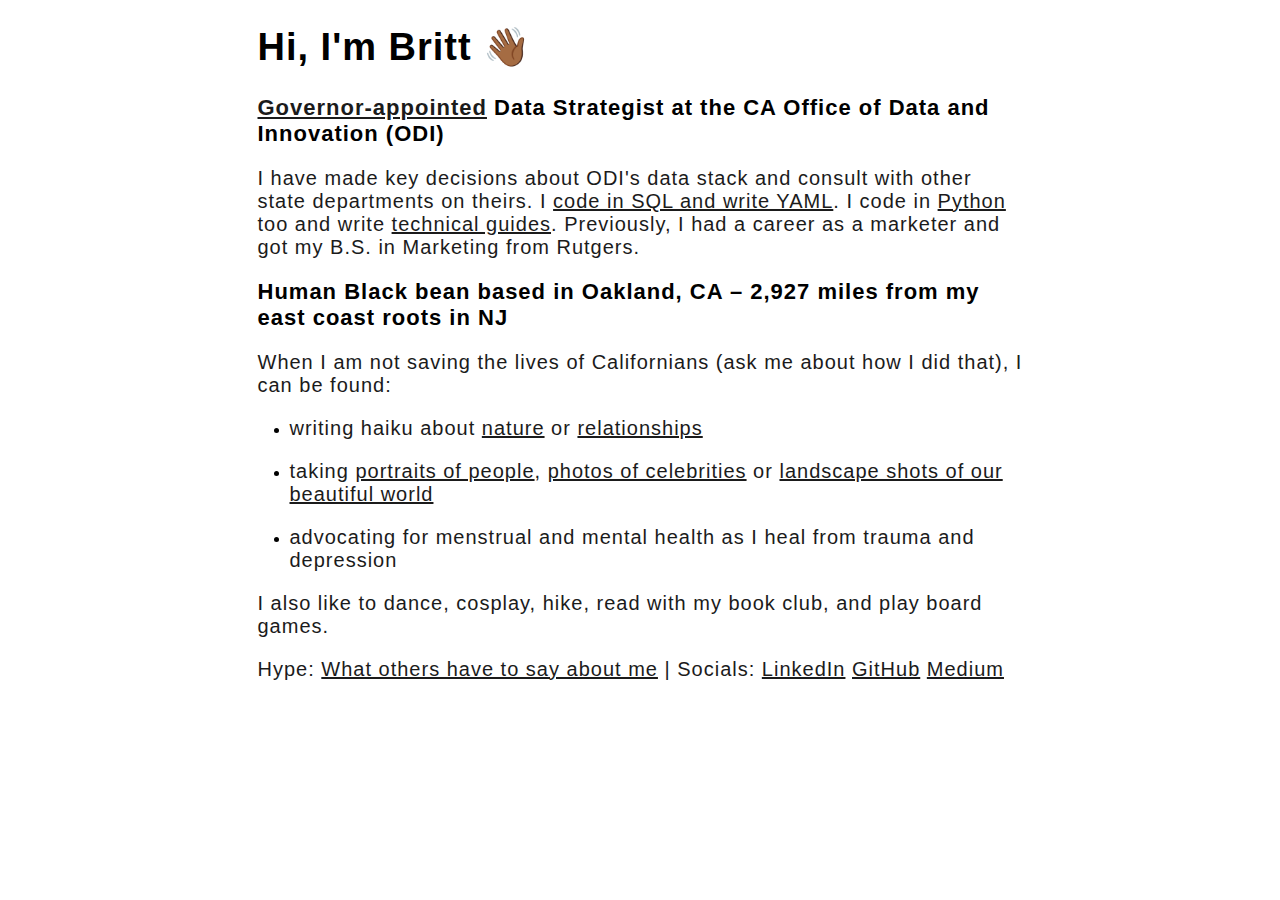
==== index.html @ f2d2ec53 "Update index.html" ====
<!DOCTYPE HTML>
<html>

<head>
    <meta http-equiv="Content-Type" content="text/html; charset=utf-8">
    <meta name="viewport" content="width=device-width, initial-scale=1.0">
    <meta property="og:image" content="images/IMG_4268.jpeg" />
    <title>Britt's Website</title>
    <style>
        h1 {
            color: #000000;
            font-family: "Gill Sans", sans-serif;
            font-size: 38px;
            letter-spacing: 1px
        }
        
        h2 {
            color: #000000;
            font-family: "Gill Sans", sans-serif;
            font-size: 22px;
            letter-spacing: 1px
        }
        
        p {
            color: #1b1b1b;
            font-family: "Gill Sans", sans-serif;
            font-size: 20px;
            letter-spacing: 1px
        }
        
        .content {
            max-width: 765px;
            margin: auto;
        }
        
        ul.list {
            list-style: disc;
            margin-left: 32px;
            padding-left: 0;
        }
        
        a {
            color: #1b1b1b;
        }
        
        a:hover {
            color: rgb(14, 173, 205);
        }
    </style>
</head>

<body>
    <div class="content">

        <h1>Hi, I'm Britt 👋🏾 </h1>

        <h2><a href="https://www.gov.ca.gov/2021/05/27/governor-newsom-announces-appointments-5-27-21/" target="_blank">Governor-appointed</a> Data Strategist at the CA Office of Data and Innovation (ODI)</h2>

        <p> I have made key decisions about ODI's data stack and consult with other state departments on theirs. I <a href="https://github.com/cagov/data-infrastructure/commit/8fe1d721cb43311ad1ea58c106ee6d7472aeabfa" target="_blank">code in SQL and write YAML</a>.
            I code in <a href="https://github.com/cagov/data-infrastructure/pull/182/commits/cfb7a09013569911d2d6d2e3e4a1f1e321ec3ea9" target="_blank">Python</a> too and write <a href="https://medium.com/swlh/regular-expressions-in-python-and-pyspark-explained-code-included-53cbb22d4117"
                target="_blank">technical guides</a>. Previously, I had a career as a marketer and got my B.S. in Marketing from Rutgers. </p>

        <h2>Human Black bean based in Oakland, CA – 2,927 miles from my east coast roots in NJ</h2>

        <p> When I am not saving the lives of Californians (ask me about how I did that), I can be found: </p>
        <ul class="list">
            <li>
                <p>writing haiku about <a href="https://www.naturabritt.com/poetry/nature-haiku" target="_blank">nature</a> or <a href="https://www.naturabritt.com/poetry/relationship-haiku" target="_blank">relationships</a> </p>
            </li>
            <li>
                <p> taking <a href="https://www.naturabritt.com/photography/norcal-ren-faire-october-2022" target="_blank">portraits of people</a>, <a href="http://ourbksocial.com/photos-beyonce-cardi-b-fifth-harmony-more-stun-on-tidal-x-brooklyns-black-carpet/" target="_blank">photos of celebrities</a> or <a href="https://www.naturabritt.com/blog/pinnacles-national-park"
                        target="_blank">landscape shots of our beautiful world</a></p>
            </li>
            <li>
                <p> advocating for menstrual and mental health as I heal from trauma and depression</p>
            </li>
        </ul>
        <p> I also like to dance, cosplay, hike, read with my book club, and play board games.</p>
        <p> Hype:  <a href="hype.html"
            target="_blank">What others have to say about me</a> | Socials: <a href="https://www.linkedin.com/in/britt-allen" target="_blank">LinkedIn</a> <a href="https://github.com/britt-allen" target="_blank">GitHub</a> <a href="https://medium.com/@britt-allen" target="_blank">Medium</a>
        </p>
    </div>
</body>

</html>
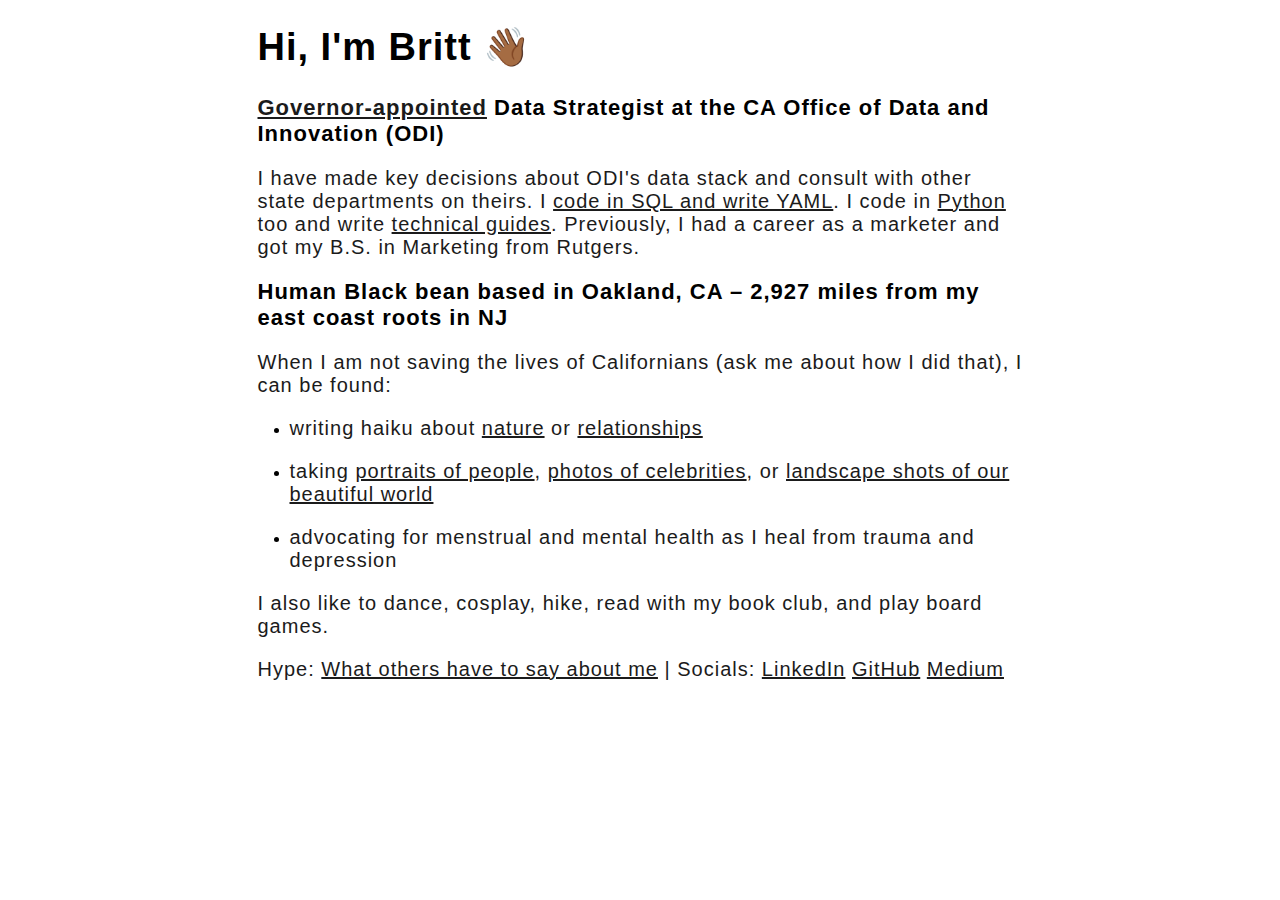
==== commit 01d7cd28: "not again" ====
--- a/index.html
+++ b/index.html
@@ -68,7 +68,7 @@
                 <p>writing haiku about <a href="https://www.naturabritt.com/poetry/nature-haiku" target="_blank">nature</a> or <a href="https://www.naturabritt.com/poetry/relationship-haiku" target="_blank">relationships</a> </p>
             </li>
             <li>
-                <p> taking <a href="https://www.naturabritt.com/photography/norcal-ren-faire-october-2022" target="_blank">portraits of people</a>, <a href="http://ourbksocial.com/photos-beyonce-cardi-b-fifth-harmony-more-stun-on-tidal-x-brooklyns-black-carpet/" target="_blank">photos of celebrities</a> or <a href="https://www.naturabritt.com/blog/pinnacles-national-park"
+                <p> taking <a href="https://www.naturabritt.com/photography/norcal-ren-faire-october-2022" target="_blank">portraits of people</a>, <a href="http://ourbksocial.com/photos-beyonce-cardi-b-fifth-harmony-more-stun-on-tidal-x-brooklyns-black-carpet/" target="_blank">photos of celebrities</a>, or <a href="https://www.naturabritt.com/blog/pinnacles-national-park"
                         target="_blank">landscape shots of our beautiful world</a></p>
             </li>
             <li>
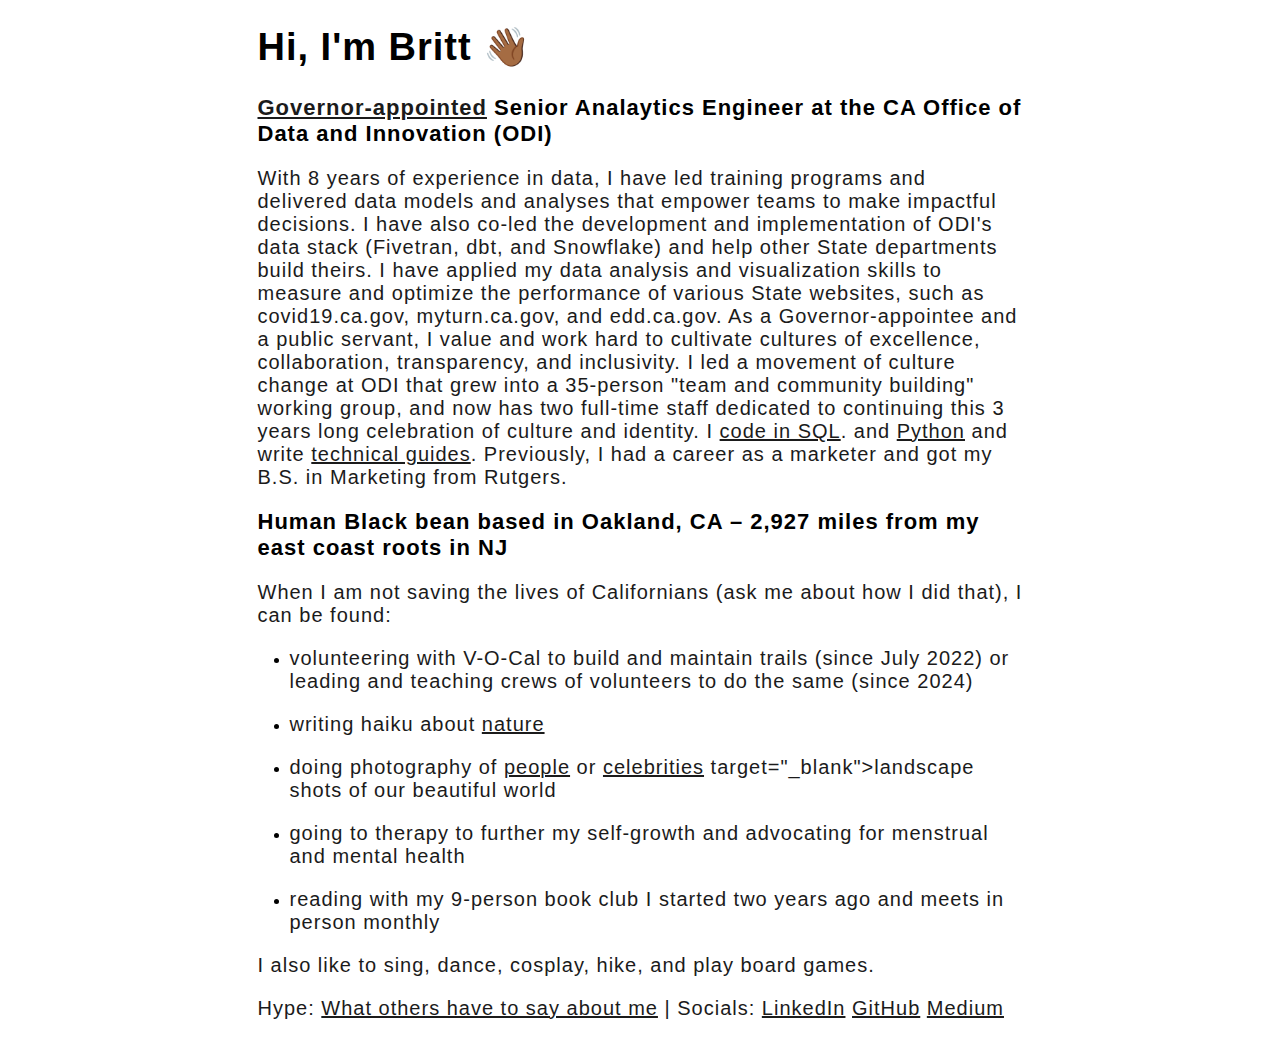
==== commit 228fac0b: "more edits" ====
--- a/index.html
+++ b/index.html
@@ -54,28 +54,41 @@
 
         <h1>Hi, I'm Britt 👋🏾 </h1>
 
-        <h2><a href="https://www.gov.ca.gov/2021/05/27/governor-newsom-announces-appointments-5-27-21/" target="_blank">Governor-appointed</a> Data Strategist at the CA Office of Data and Innovation (ODI)</h2>
+        <h2><a href="https://www.gov.ca.gov/2021/05/27/governor-newsom-announces-appointments-5-27-21/" target="_blank">Governor-appointed</a> Senior Analaytics Engineer at the CA Office of Data and Innovation (ODI)</h2>
 
-        <p> I have made key decisions about ODI's data stack and consult with other state departments on theirs. I <a href="https://github.com/cagov/data-infrastructure/commit/8fe1d721cb43311ad1ea58c106ee6d7472aeabfa" target="_blank">code in SQL and write YAML</a>.
-            I code in <a href="https://github.com/cagov/data-infrastructure/pull/182/commits/cfb7a09013569911d2d6d2e3e4a1f1e321ec3ea9" target="_blank">Python</a> too and write <a href="https://medium.com/swlh/regular-expressions-in-python-and-pyspark-explained-code-included-53cbb22d4117"
-                target="_blank">technical guides</a>. Previously, I had a career as a marketer and got my B.S. in Marketing from Rutgers. </p>
+        <p> With 8 years of experience in data, I have led training programs and delivered data models and analyses that empower teams to make impactful decisions. 
+            I have also co-led the development and implementation of ODI's data stack (Fivetran, dbt, and Snowflake) and help other State departments build theirs. 
+            I have applied my data analysis and visualization skills to measure and optimize the performance of various State websites, such as covid19.ca.gov, myturn.ca.gov, and edd.ca.gov.
+
+            As a Governor-appointee and a public servant, I value and work hard to cultivate cultures of excellence, collaboration, transparency, and inclusivity. 
+            I led a movement of culture change at ODI that grew into a 35-person "team and community building" working group, and now has two full-time staff dedicated to continuing this 3 years long celebration of culture and identity. 
+            
+            I <a href="https://github.com/cagov/data-infrastructure/commit/8fe1d721cb43311ad1ea58c106ee6d7472aeabfa" target="_blank">code in SQL</a>.
+            and <a href="https://github.com/cagov/data-infrastructure/pull/182/commits/cfb7a09013569911d2d6d2e3e4a1f1e321ec3ea9" target="_blank">Python</a> and write <a href="https://medium.com/swlh/regular-expressions-in-python-and-pyspark-explained-code-included-53cbb22d4117"
+            target="_blank">technical guides</a>. Previously, I had a career as a marketer and got my B.S. in Marketing from Rutgers. </p>
 
         <h2>Human Black bean based in Oakland, CA – 2,927 miles from my east coast roots in NJ</h2>
 
         <p> When I am not saving the lives of Californians (ask me about how I did that), I can be found: </p>
         <ul class="list">
             <li>
-                <p>writing haiku about <a href="https://www.naturabritt.com/poetry/nature-haiku" target="_blank">nature</a> or <a href="https://www.naturabritt.com/poetry/relationship-haiku" target="_blank">relationships</a> </p>
+                <p>volunteering with V-O-Cal to build and maintain trails (since July 2022) or leading and teaching crews of volunteers to do the same (since 2024) </p>
             </li>
             <li>
-                <p> taking <a href="https://www.naturabritt.com/photography/norcal-ren-faire-october-2022" target="_blank">portraits of people</a>, <a href="http://ourbksocial.com/photos-beyonce-cardi-b-fifth-harmony-more-stun-on-tidal-x-brooklyns-black-carpet/" target="_blank">photos of celebrities</a>, or <a href="https://www.naturabritt.com/blog/pinnacles-national-park"
+                <p>writing haiku about <a href="https://www.naturabritt.com/poetry/nature-haiku" target="_blank">nature</a></p>
+            </li>
+            <li>
+                <p>doing photography of <a href="https://www.naturabritt.com/photography/norcal-ren-faire-october-2022" target="_blank">people</a> or <a href="https://ourbksocial.com/photos-beyonce-cardi-b-fifth-harmony-more-stun-on-tidal-x-brooklyns-black-carpet/" target="_blank">celebrities</a>
                         target="_blank">landscape shots of our beautiful world</a></p>
             </li>
             <li>
-                <p> advocating for menstrual and mental health as I heal from trauma and depression</p>
+                <p>going to therapy to further my self-growth and advocating for menstrual and mental health</p>
+            </li>
+            <li>
+                <p>reading with my 9-person book club I started two years ago and meets in person monthly</p>
             </li>
         </ul>
-        <p> I also like to dance, cosplay, hike, read with my book club, and play board games.</p>
+        <p> I also like to sing, dance, cosplay, hike, and play board games.</p>
         <p> Hype:  <a href="hype.html"
             target="_blank">What others have to say about me</a> | Socials: <a href="https://www.linkedin.com/in/britt-allen" target="_blank">LinkedIn</a> <a href="https://github.com/britt-allen" target="_blank">GitHub</a> <a href="https://medium.com/@britt-allen" target="_blank">Medium</a>
         </p>
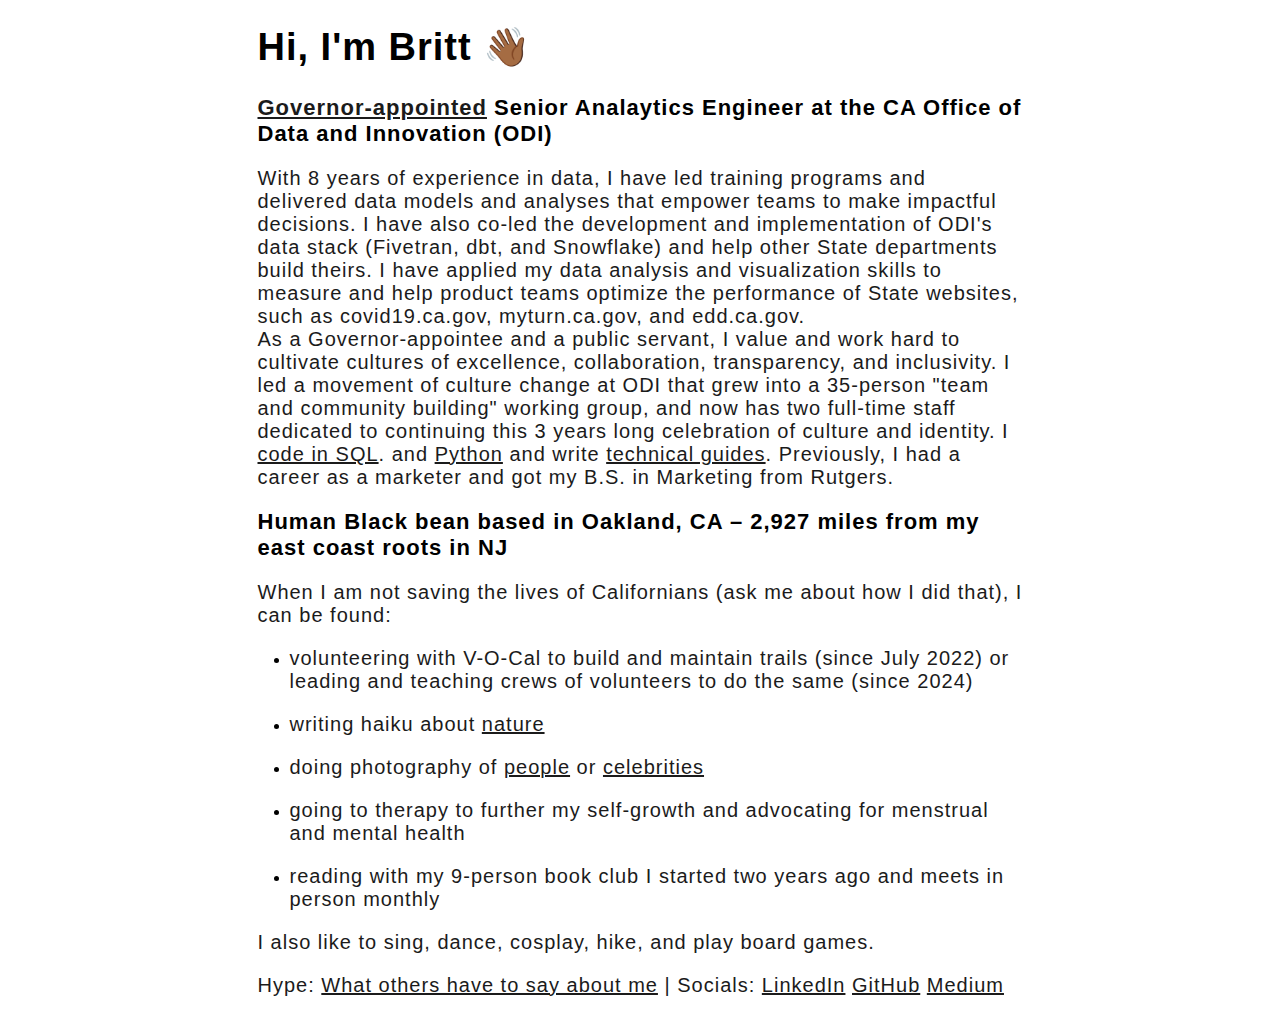
==== commit 5d059927: "updates" ====
--- a/index.html
+++ b/index.html
@@ -58,8 +58,9 @@
 
         <p> With 8 years of experience in data, I have led training programs and delivered data models and analyses that empower teams to make impactful decisions. 
             I have also co-led the development and implementation of ODI's data stack (Fivetran, dbt, and Snowflake) and help other State departments build theirs. 
-            I have applied my data analysis and visualization skills to measure and optimize the performance of various State websites, such as covid19.ca.gov, myturn.ca.gov, and edd.ca.gov.
+            I have applied my data analysis and visualization skills to measure and help product teams optimize the performance of State websites, such as covid19.ca.gov, myturn.ca.gov, and edd.ca.gov.
 
+            <br/> 
             As a Governor-appointee and a public servant, I value and work hard to cultivate cultures of excellence, collaboration, transparency, and inclusivity. 
             I led a movement of culture change at ODI that grew into a 35-person "team and community building" working group, and now has two full-time staff dedicated to continuing this 3 years long celebration of culture and identity. 
             
@@ -79,7 +80,6 @@
             </li>
             <li>
                 <p>doing photography of <a href="https://www.naturabritt.com/photography/norcal-ren-faire-october-2022" target="_blank">people</a> or <a href="https://ourbksocial.com/photos-beyonce-cardi-b-fifth-harmony-more-stun-on-tidal-x-brooklyns-black-carpet/" target="_blank">celebrities</a>
-                        target="_blank">landscape shots of our beautiful world</a></p>
             </li>
             <li>
                 <p>going to therapy to further my self-growth and advocating for menstrual and mental health</p>
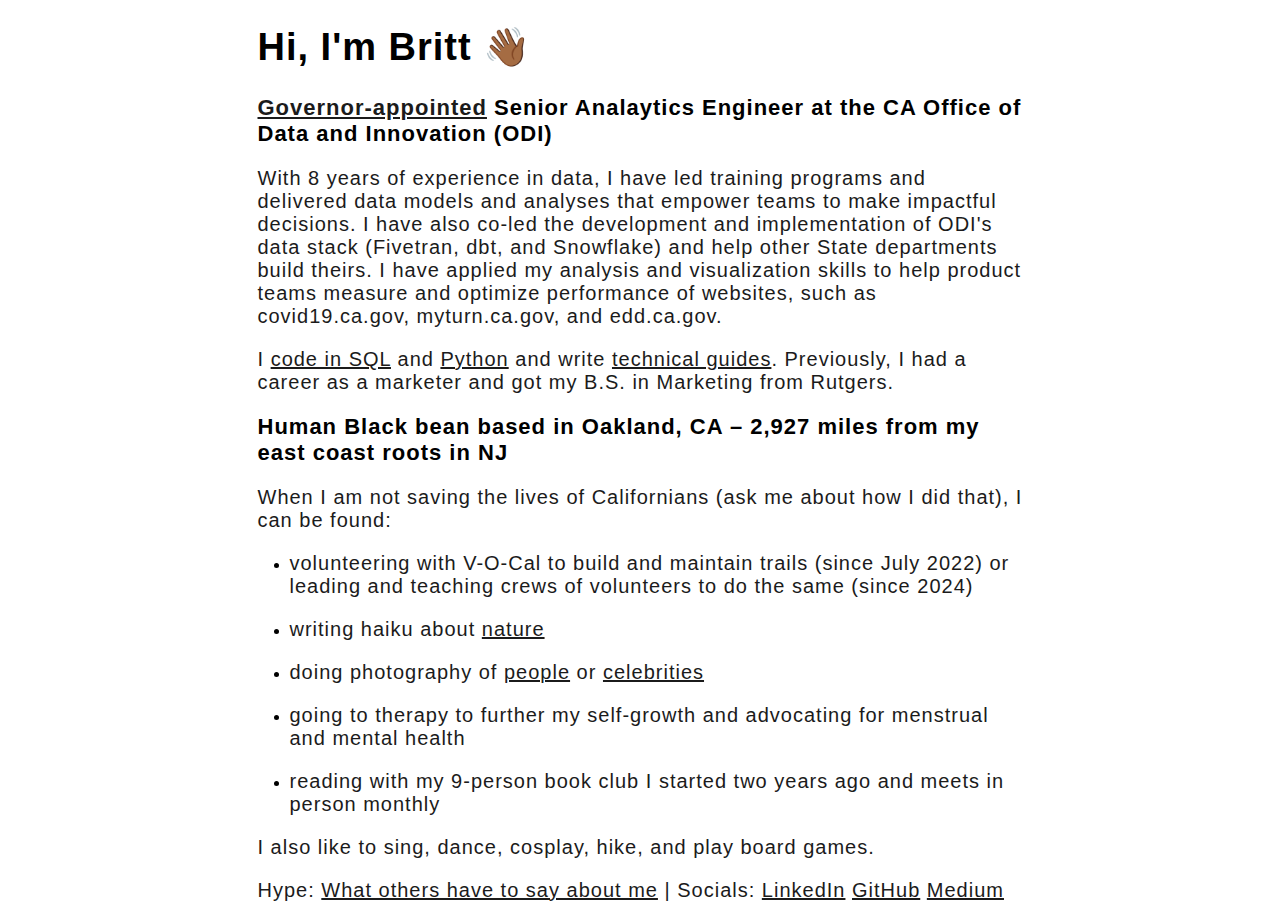
==== commit 90e23985: "tiny changes for brevity" ====
--- a/index.html
+++ b/index.html
@@ -58,13 +58,9 @@
 
         <p> With 8 years of experience in data, I have led training programs and delivered data models and analyses that empower teams to make impactful decisions. 
             I have also co-led the development and implementation of ODI's data stack (Fivetran, dbt, and Snowflake) and help other State departments build theirs. 
-            I have applied my data analysis and visualization skills to measure and help product teams optimize the performance of State websites, such as covid19.ca.gov, myturn.ca.gov, and edd.ca.gov.
-
-            <br/> 
-            As a Governor-appointee and a public servant, I value and work hard to cultivate cultures of excellence, collaboration, transparency, and inclusivity. 
-            I led a movement of culture change at ODI that grew into a 35-person "team and community building" working group, and now has two full-time staff dedicated to continuing this 3 years long celebration of culture and identity. 
+            I have applied my analysis and visualization skills to help product teams measure and optimize performance of websites, such as covid19.ca.gov, myturn.ca.gov, and edd.ca.gov.</p> 
             
-            I <a href="https://github.com/cagov/data-infrastructure/commit/8fe1d721cb43311ad1ea58c106ee6d7472aeabfa" target="_blank">code in SQL</a>.
+        <p> I <a href="https://github.com/cagov/data-infrastructure/commit/8fe1d721cb43311ad1ea58c106ee6d7472aeabfa" target="_blank">code in SQL</a>
             and <a href="https://github.com/cagov/data-infrastructure/pull/182/commits/cfb7a09013569911d2d6d2e3e4a1f1e321ec3ea9" target="_blank">Python</a> and write <a href="https://medium.com/swlh/regular-expressions-in-python-and-pyspark-explained-code-included-53cbb22d4117"
             target="_blank">technical guides</a>. Previously, I had a career as a marketer and got my B.S. in Marketing from Rutgers. </p>
 
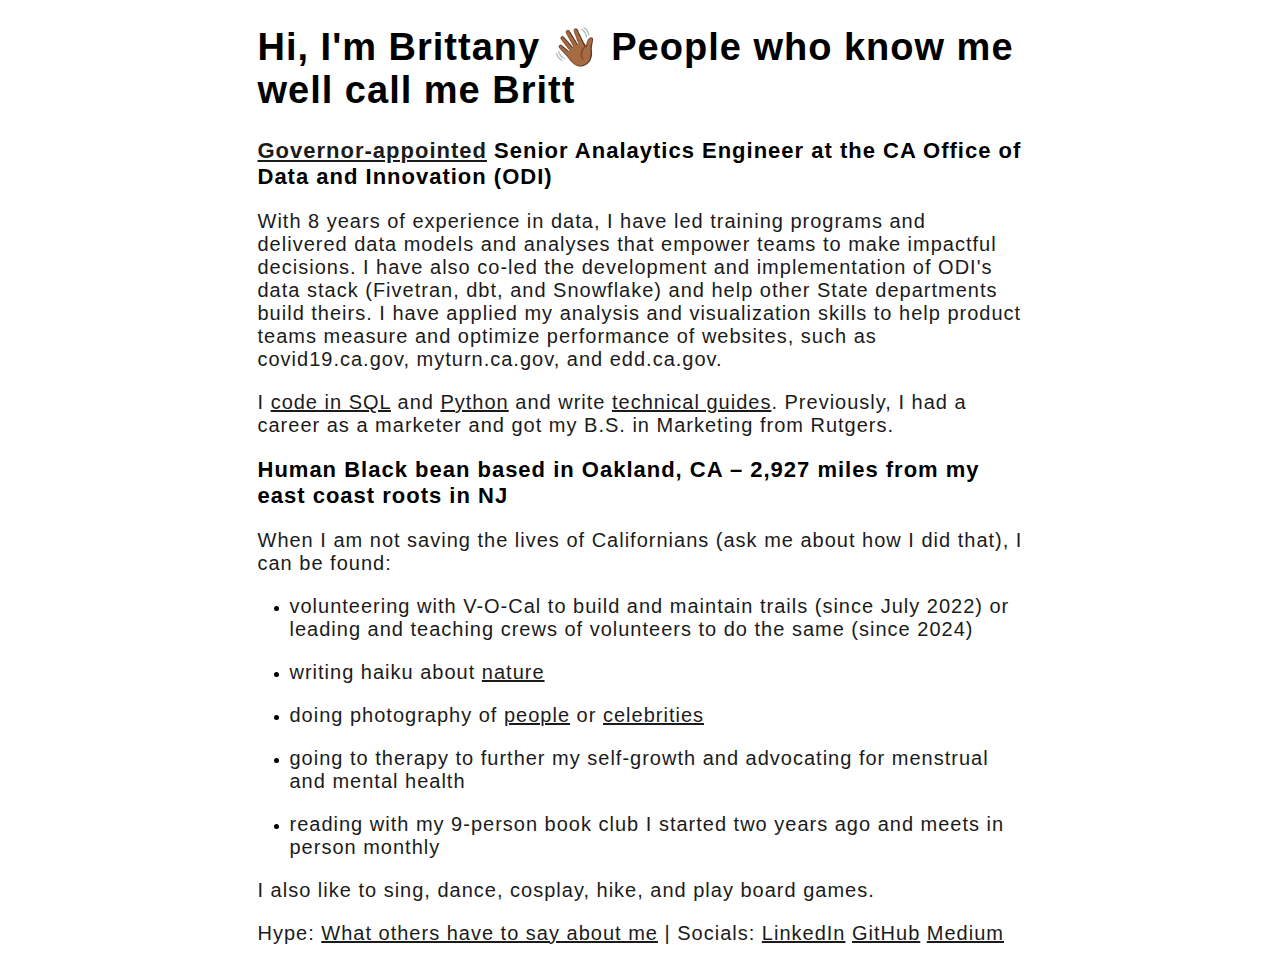
==== commit 8ec0857a: "hmmm 🤔" ====
--- a/index.html
+++ b/index.html
@@ -5,7 +5,7 @@
     <meta http-equiv="Content-Type" content="text/html; charset=utf-8">
     <meta name="viewport" content="width=device-width, initial-scale=1.0">
     <meta property="og:image" content="images/IMG_4268.jpeg" />
-    <title>Britt's Website</title>
+    <title>Brittany's Website</title>
     <style>
         h1 {
             color: #000000;
@@ -52,7 +52,7 @@
 <body>
     <div class="content">
 
-        <h1>Hi, I'm Britt 👋🏾 </h1>
+        <h1>Hi, I'm Brittany 👋🏾  People who know me well call me Britt</h1>
 
         <h2><a href="https://www.gov.ca.gov/2021/05/27/governor-newsom-announces-appointments-5-27-21/" target="_blank">Governor-appointed</a> Senior Analaytics Engineer at the CA Office of Data and Innovation (ODI)</h2>
 
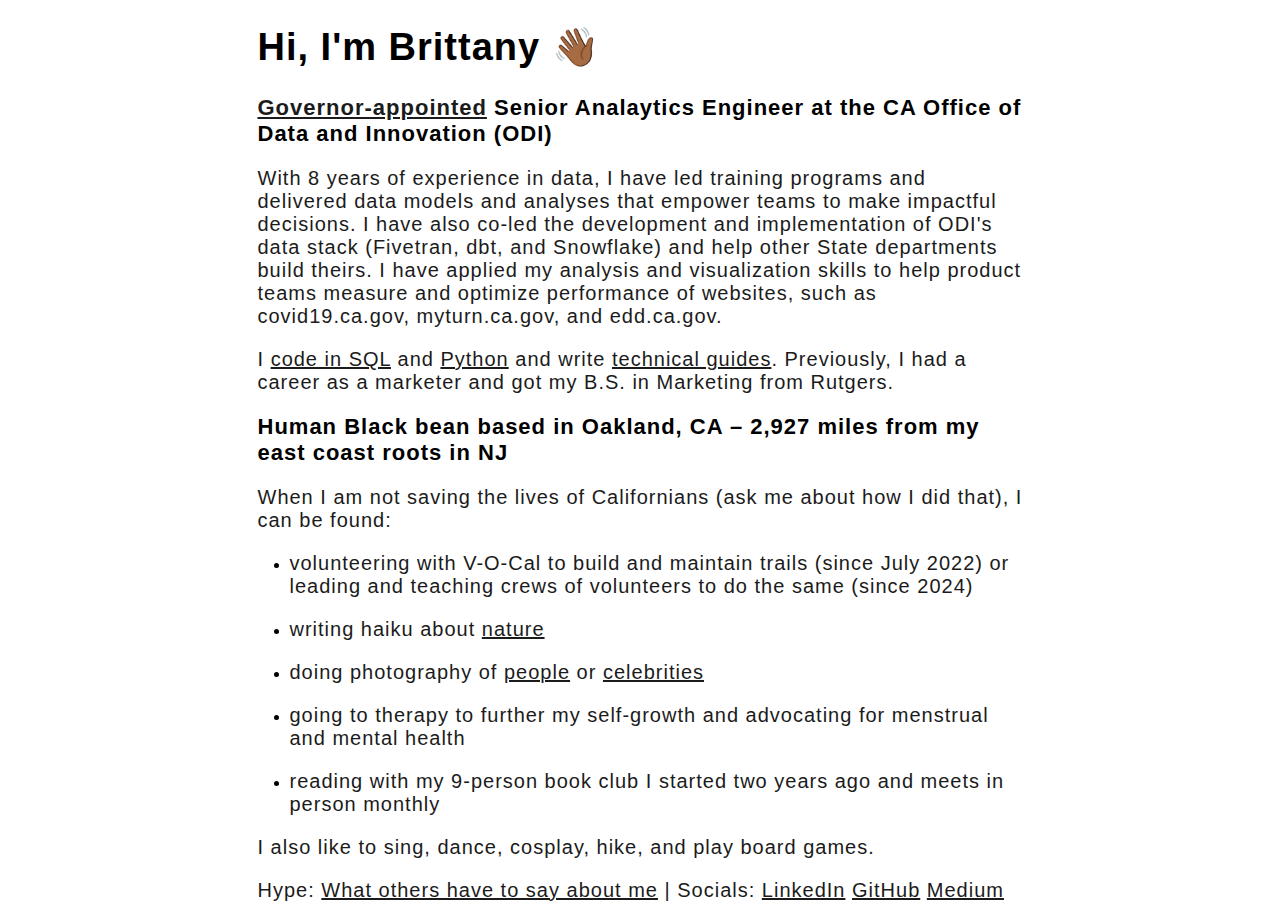
==== commit a400cbde: "the experiment failed" ====
--- a/index.html
+++ b/index.html
@@ -52,7 +52,7 @@
 <body>
     <div class="content">
 
-        <h1>Hi, I'm Brittany 👋🏾  People who know me well call me Britt</h1>
+        <h1>Hi, I'm Brittany 👋🏾</h1>
 
         <h2><a href="https://www.gov.ca.gov/2021/05/27/governor-newsom-announces-appointments-5-27-21/" target="_blank">Governor-appointed</a> Senior Analaytics Engineer at the CA Office of Data and Innovation (ODI)</h2>
 
